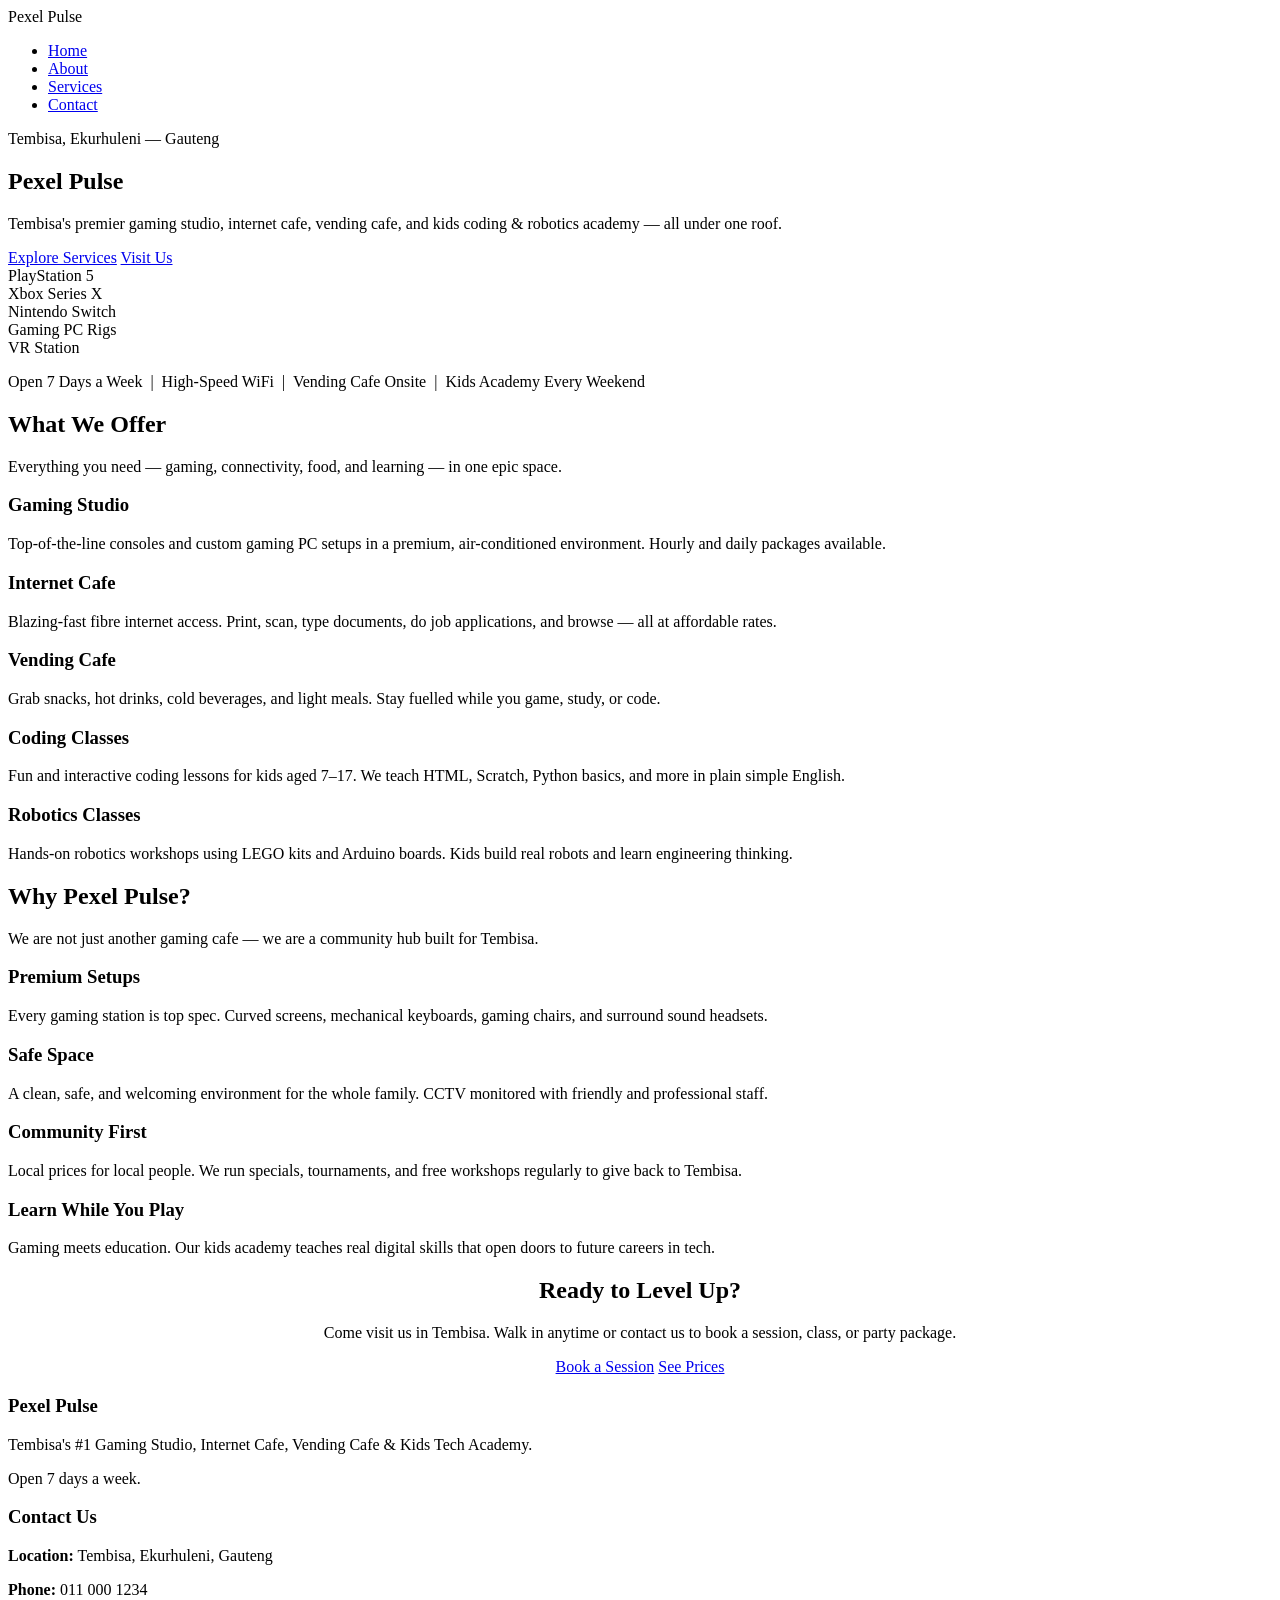
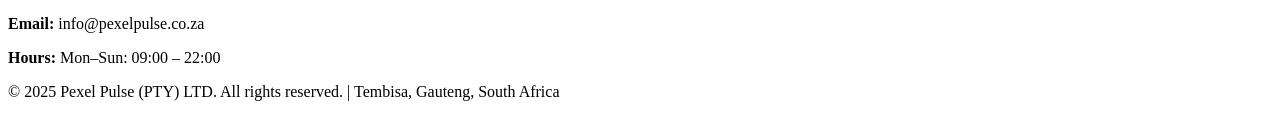
==== index.html @ 8498214c "added home content" ====
<!DOCTYPE html>
<html lang="en">
<head>
  <meta charset="UTF-8">
  <meta name="viewport" content="width=device-width, initial-scale=1.0">
  <title>Pexel Pulse Studio | Tembisa Gaming Studio</title>
  <link rel="stylesheet" href="css/styles.css">
</head>
<body>

    <!-- ==================== HEADER ==================== -->
    <header>
      <div class="header-inner">
  
        <!-- Logo -->
        <div class="logo">Pexel <span>Pulse</span></div>
  
        <!-- Navigation Menu -->
        <nav>
          <ul>
            <li><a href="index.html" class="active">Home</a></li>
            <li><a href="about.html">About</a></li>
            <li><a href="services.html">Services</a></li>
            <li><a href="contact.html">Contact</a></li>
          </ul>
        </nav>
  
      </div>
    </header>
  
    <!-- ==================== HERO SECTION ==================== -->
    <section class="hero">
      <p class="hero-location">Tembisa, Ekurhuleni — Gauteng</p>
      <h1>Pexel <span>Pulse</span></h1>
      <p>Tembisa's premier gaming studio, internet cafe, vending cafe, and kids coding &amp; robotics academy — all under one roof.</p>
      <a href="services.html" class="btn btn-primary">Explore Services</a>
      <a href="contact.html" class="btn btn-outline">Visit Us</a>
  
      <!-- Gaming Consoles Available -->
      <div class="consoles-row">
        <div class="console-badge">PlayStation 5</div>
        <div class="console-badge">Xbox Series X</div>
        <div class="console-badge">Nintendo Switch</div>
        <div class="console-badge">Gaming PC Rigs</div>
        <div class="console-badge">VR Station</div>
      </div>
    </section>
  
    <!-- ==================== FEATURE STRIP ==================== -->
    <div class="feature-strip">
      <p>Open 7 Days a Week &nbsp;|&nbsp; High-Speed WiFi &nbsp;|&nbsp; Vending Cafe Onsite &nbsp;|&nbsp; Kids Academy Every Weekend</p>
    </div>
  
    <!-- ==================== WHAT WE OFFER SECTION ==================== -->
    <div class="section-dark">
      <div class="section">
  
        <div class="section-title">
          <h2>What We Offer</h2>
          <p>Everything you need — gaming, connectivity, food, and learning — in one epic space.</p>
        </div>
  
        <!-- Cards Grid -->
        <div class="cards-grid">
  
          <!-- Card 1: Gaming Studio -->
          <div class="card">
            <h3>Gaming Studio</h3>
            <p>Top-of-the-line consoles and custom gaming PC setups in a premium, air-conditioned environment. Hourly and daily packages available.</p>
          </div>
  
          <!-- Card 2: Internet Cafe -->
          <div class="card">
            <h3>Internet Cafe</h3>
            <p>Blazing-fast fibre internet access. Print, scan, type documents, do job applications, and browse — all at affordable rates.</p>
          </div>
  
          <!-- Card 3: Vending Cafe -->
          <div class="card">
            <h3>Vending Cafe</h3>
            <p>Grab snacks, hot drinks, cold beverages, and light meals. Stay fuelled while you game, study, or code.</p>
          </div>
  
          <!-- Card 4: Coding Classes -->
          <div class="card">
            <h3>Coding Classes</h3>
            <p>Fun and interactive coding lessons for kids aged 7–17. We teach HTML, Scratch, Python basics, and more in plain simple English.</p>
          </div>
  
          <!-- Card 5: Robotics Classes -->
          <div class="card">
            <h3>Robotics Classes</h3>
            <p>Hands-on robotics workshops using LEGO kits and Arduino boards. Kids build real robots and learn engineering thinking.</p>
          </div>
  
        </div><!-- end cards-grid -->
  
      </div>
    </div>
  
    <!-- ==================== WHY PEXEL PULSE SECTION ==================== -->
    <div class="section">
  
      <div class="section-title">
        <h2>Why Pexel Pulse?</h2>
        <p>We are not just another gaming cafe — we are a community hub built for Tembisa.</p>
      </div>
  
      <div class="cards-grid">
  
        <div class="card">
          <h3>Premium Setups</h3>
          <p>Every gaming station is top spec. Curved screens, mechanical keyboards, gaming chairs, and surround sound headsets.</p>
        </div>
  
        <div class="card">
          <h3>Safe Space</h3>
          <p>A clean, safe, and welcoming environment for the whole family. CCTV monitored with friendly and professional staff.</p>
        </div>
  
        <div class="card">
          <h3>Community First</h3>
          <p>Local prices for local people. We run specials, tournaments, and free workshops regularly to give back to Tembisa.</p>
        </div>
  
        <div class="card">
          <h3>Learn While You Play</h3>
          <p>Gaming meets education. Our kids academy teaches real digital skills that open doors to future careers in tech.</p>
        </div>
  
      </div><!-- end cards-grid -->
  
    </div>
  
    <!-- ==================== CALL TO ACTION ==================== -->
    <div class="section-dark">
      <div class="section" style="text-align: center;">
        <h2>Ready to Level Up?</h2>
        <p>Come visit us in Tembisa. Walk in anytime or contact us to book a session, class, or party package.</p>
        <a href="contact.html" class="btn btn-primary">Book a Session</a>
        <a href="services.html" class="btn btn-outline">See Prices</a>
      </div>
    </div>
  
    <!-- ==================== FOOTER ==================== -->
    <footer>
      <div class="footer-inner">
  
        <!-- Footer Col 1: Brand -->
        <div class="footer-col">
          <h3>Pexel <span style="color: var(--secondary);">Pulse</span></h3>
          <p>Tembisa's #1 Gaming Studio, Internet Cafe, Vending Cafe &amp; Kids Tech Academy.</p>
          <p>Open 7 days a week.</p>
        </div>
  
        <!-- Footer Col 2: Contact -->
        <div class="footer-col">
          <h3>Contact Us</h3>
          <p><strong>Location:</strong> Tembisa, Ekurhuleni, Gauteng</p>
          <p><strong>Phone:</strong> 011 000 1234</p>
          <p><strong>Email:</strong> info@pexelpulse.co.za</p>
          <p><strong>Hours:</strong> Mon–Sun: 09:00 – 22:00</p>
        </div>
  
      </div><!-- end footer-inner -->
  
      <!-- Footer Bottom -->
      <div class="footer-bottom">
        <p>&copy; 2025 Pexel Pulse (PTY) LTD. All rights reserved. | Tembisa, Gauteng, South Africa</p>
      </div>
  
    </footer>
  
  </body>
  </html>
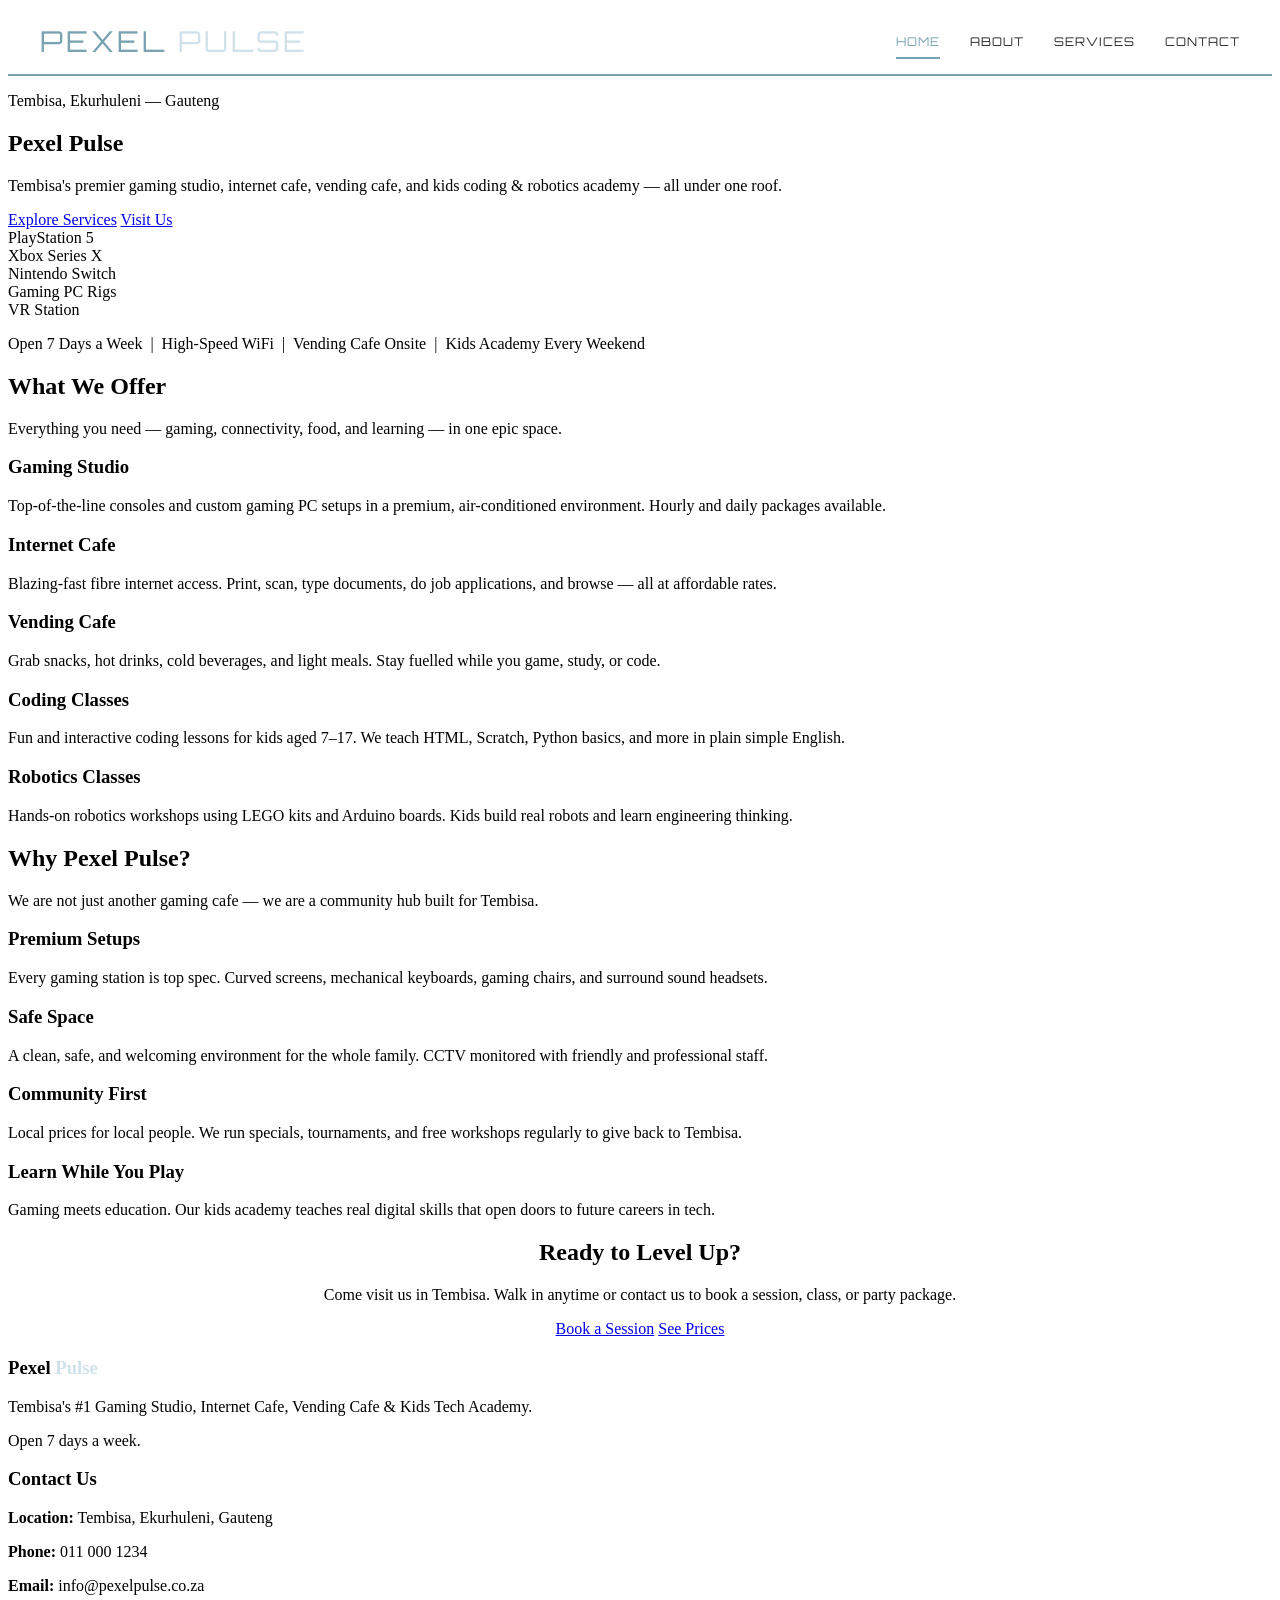
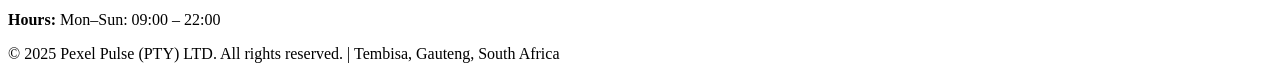
==== commit 58f72215: "added css styling on the footer and nav bar" ====
--- a/index.html
+++ b/index.html
@@ -1,4 +1,4 @@
-<!DOCTYPE html>
+﻿<!DOCTYPE html>
 <html lang="en">
 <head>
   <meta charset="UTF-8">
@@ -8,14 +8,14 @@
 </head>
 <body>
 
-    <!-- ==================== HEADER ==================== -->
+    <!-- header Section -->
     <header>
       <div class="header-inner">
   
-        <!-- Logo -->
+        <!-- logo Area -->
         <div class="logo">Pexel <span>Pulse</span></div>
   
-        <!-- Navigation Menu -->
+        <!-- navigation Menu -->
         <nav>
           <ul>
             <li><a href="index.html" class="active">Home</a></li>
@@ -28,7 +28,7 @@
       </div>
     </header>
   
-    <!-- ==================== HERO SECTION ==================== -->
+    <!-- hero Section -->
     <section class="hero">
       <p class="hero-location">Tembisa, Ekurhuleni — Gauteng</p>
       <h1>Pexel <span>Pulse</span></h1>
@@ -36,7 +36,7 @@
       <a href="services.html" class="btn btn-primary">Explore Services</a>
       <a href="contact.html" class="btn btn-outline">Visit Us</a>
   
-      <!-- Gaming Consoles Available -->
+      <!-- gaming Consoles Available -->
       <div class="consoles-row">
         <div class="console-badge">PlayStation 5</div>
         <div class="console-badge">Xbox Series X</div>
@@ -46,12 +46,12 @@
       </div>
     </section>
   
-    <!-- ==================== FEATURE STRIP ==================== -->
+    <!-- feature Strip -->
     <div class="feature-strip">
       <p>Open 7 Days a Week &nbsp;|&nbsp; High-Speed WiFi &nbsp;|&nbsp; Vending Cafe Onsite &nbsp;|&nbsp; Kids Academy Every Weekend</p>
     </div>
   
-    <!-- ==================== WHAT WE OFFER SECTION ==================== -->
+    <!-- what We Offer Section -->
     <div class="section-dark">
       <div class="section">
   
@@ -60,45 +60,45 @@
           <p>Everything you need — gaming, connectivity, food, and learning — in one epic space.</p>
         </div>
   
-        <!-- Cards Grid -->
+        <!-- cards Grid -->
         <div class="cards-grid">
   
-          <!-- Card 1: Gaming Studio -->
+          <!-- card 1 Gaming Studio -->
           <div class="card">
             <h3>Gaming Studio</h3>
             <p>Top-of-the-line consoles and custom gaming PC setups in a premium, air-conditioned environment. Hourly and daily packages available.</p>
           </div>
   
-          <!-- Card 2: Internet Cafe -->
+          <!-- card 2 Internet Cafe -->
           <div class="card">
             <h3>Internet Cafe</h3>
             <p>Blazing-fast fibre internet access. Print, scan, type documents, do job applications, and browse — all at affordable rates.</p>
           </div>
   
-          <!-- Card 3: Vending Cafe -->
+          <!-- card 3 Vending Cafe -->
           <div class="card">
             <h3>Vending Cafe</h3>
             <p>Grab snacks, hot drinks, cold beverages, and light meals. Stay fuelled while you game, study, or code.</p>
           </div>
   
-          <!-- Card 4: Coding Classes -->
+          <!-- card 4 Coding Classes -->
           <div class="card">
             <h3>Coding Classes</h3>
             <p>Fun and interactive coding lessons for kids aged 7–17. We teach HTML, Scratch, Python basics, and more in plain simple English.</p>
           </div>
   
-          <!-- Card 5: Robotics Classes -->
+          <!-- card 5 Robotics Classes -->
           <div class="card">
             <h3>Robotics Classes</h3>
             <p>Hands-on robotics workshops using LEGO kits and Arduino boards. Kids build real robots and learn engineering thinking.</p>
           </div>
   
-        </div><!-- end cards-grid -->
+        </div>
   
       </div>
     </div>
   
-    <!-- ==================== WHY PEXEL PULSE SECTION ==================== -->
+    <!-- why Pexel Pulse Section -->
     <div class="section">
   
       <div class="section-title">
@@ -128,11 +128,11 @@
           <p>Gaming meets education. Our kids academy teaches real digital skills that open doors to future careers in tech.</p>
         </div>
   
-      </div><!-- end cards-grid -->
+      </div>
   
     </div>
   
-    <!-- ==================== CALL TO ACTION ==================== -->
+    <!-- call To Action -->
     <div class="section-dark">
       <div class="section" style="text-align: center;">
         <h2>Ready to Level Up?</h2>
@@ -142,18 +142,18 @@
       </div>
     </div>
   
-    <!-- ==================== FOOTER ==================== -->
+    <!-- footer Section -->
     <footer>
       <div class="footer-inner">
   
-        <!-- Footer Col 1: Brand -->
+        <!-- footer Column Brand -->
         <div class="footer-col">
           <h3>Pexel <span style="color: var(--secondary);">Pulse</span></h3>
           <p>Tembisa's #1 Gaming Studio, Internet Cafe, Vending Cafe &amp; Kids Tech Academy.</p>
           <p>Open 7 days a week.</p>
         </div>
   
-        <!-- Footer Col 2: Contact -->
+        <!-- footer Column Contact -->
         <div class="footer-col">
           <h3>Contact Us</h3>
           <p><strong>Location:</strong> Tembisa, Ekurhuleni, Gauteng</p>
@@ -162,9 +162,9 @@
           <p><strong>Hours:</strong> Mon–Sun: 09:00 – 22:00</p>
         </div>
   
-      </div><!-- end footer-inner -->
+      </div>
   
-      <!-- Footer Bottom -->
+      <!-- footer Bottom -->
       <div class="footer-bottom">
         <p>&copy; 2025 Pexel Pulse (PTY) LTD. All rights reserved. | Tembisa, Gauteng, South Africa</p>
       </div>
--- a/css/styles.css
+++ b/css/styles.css
@@ -0,0 +1,98 @@
+@import url('https://fonts.googleapis.com/css2?family=Orbitron:wght@400;700;900&family=Exo+2:wght@300;400;600&display=swap');
+
+:root {
+  --primary: #79A3B1;
+  --primary-dark: #5f8d9b;
+  --secondary: #D0E1E9;
+  --white: #FFFFFF;
+  --dark2: #FFFFFF;
+  --text-light: #2D2D2D;
+  --heading-font: 'Orbitron', sans-serif;
+  --body-font: 'Exo 2', sans-serif;
+}
+
+/* Header & Navigation */
+
+header {
+  background-color: var(--dark2);
+  border-bottom: 2px solid var(--primary);
+  padding: 0 20px;
+  position: sticky;
+  top: 0;
+  z-index: 999;
+}
+
+.header-inner {
+  display: flex;
+  justify-content: space-between;
+  align-items: center;
+  max-width: 1200px;
+  margin: 0 auto;
+  padding: 15px 0;
+}
+
+.logo {
+  font-family: var(--heading-font);
+  font-size: 1.8em;
+  color: var(--primary);
+  letter-spacing: 3px;
+  text-transform: uppercase;
+}
+
+.logo span {
+  color: var(--secondary);
+}
+
+nav ul {
+  display: flex;
+  gap: 30px;
+  list-style: none;
+  margin: 0;
+  padding: 0;
+}
+
+nav ul li a {
+  font-family: var(--heading-font);
+  font-size: 0.75em;
+  color: var(--text-light);
+  text-transform: uppercase;
+  letter-spacing: 1px;
+  padding: 8px 0;
+  border-bottom: 2px solid transparent;
+  text-decoration: none;
+}
+
+nav ul li a:hover {
+  color: var(--primary);
+  border-bottom: 2px solid var(--primary);
+}
+
+nav ul li a.active {
+  color: var(--primary);
+  border-bottom: 2px solid var(--primary);
+}
+
+/* Navbar - responsive */
+@media (max-width: 768px) {
+  .header-inner {
+    flex-direction: column;
+    gap: 15px;
+    padding: 15px 0;
+  }
+
+  nav ul {
+    gap: 15px;
+    flex-wrap: wrap;
+    justify-content: center;
+  }
+
+  nav ul li a {
+    font-size: 0.65em;
+  }
+}
+
+@media (max-width: 480px) {
+  nav ul {
+    gap: 10px;
+  }
+}
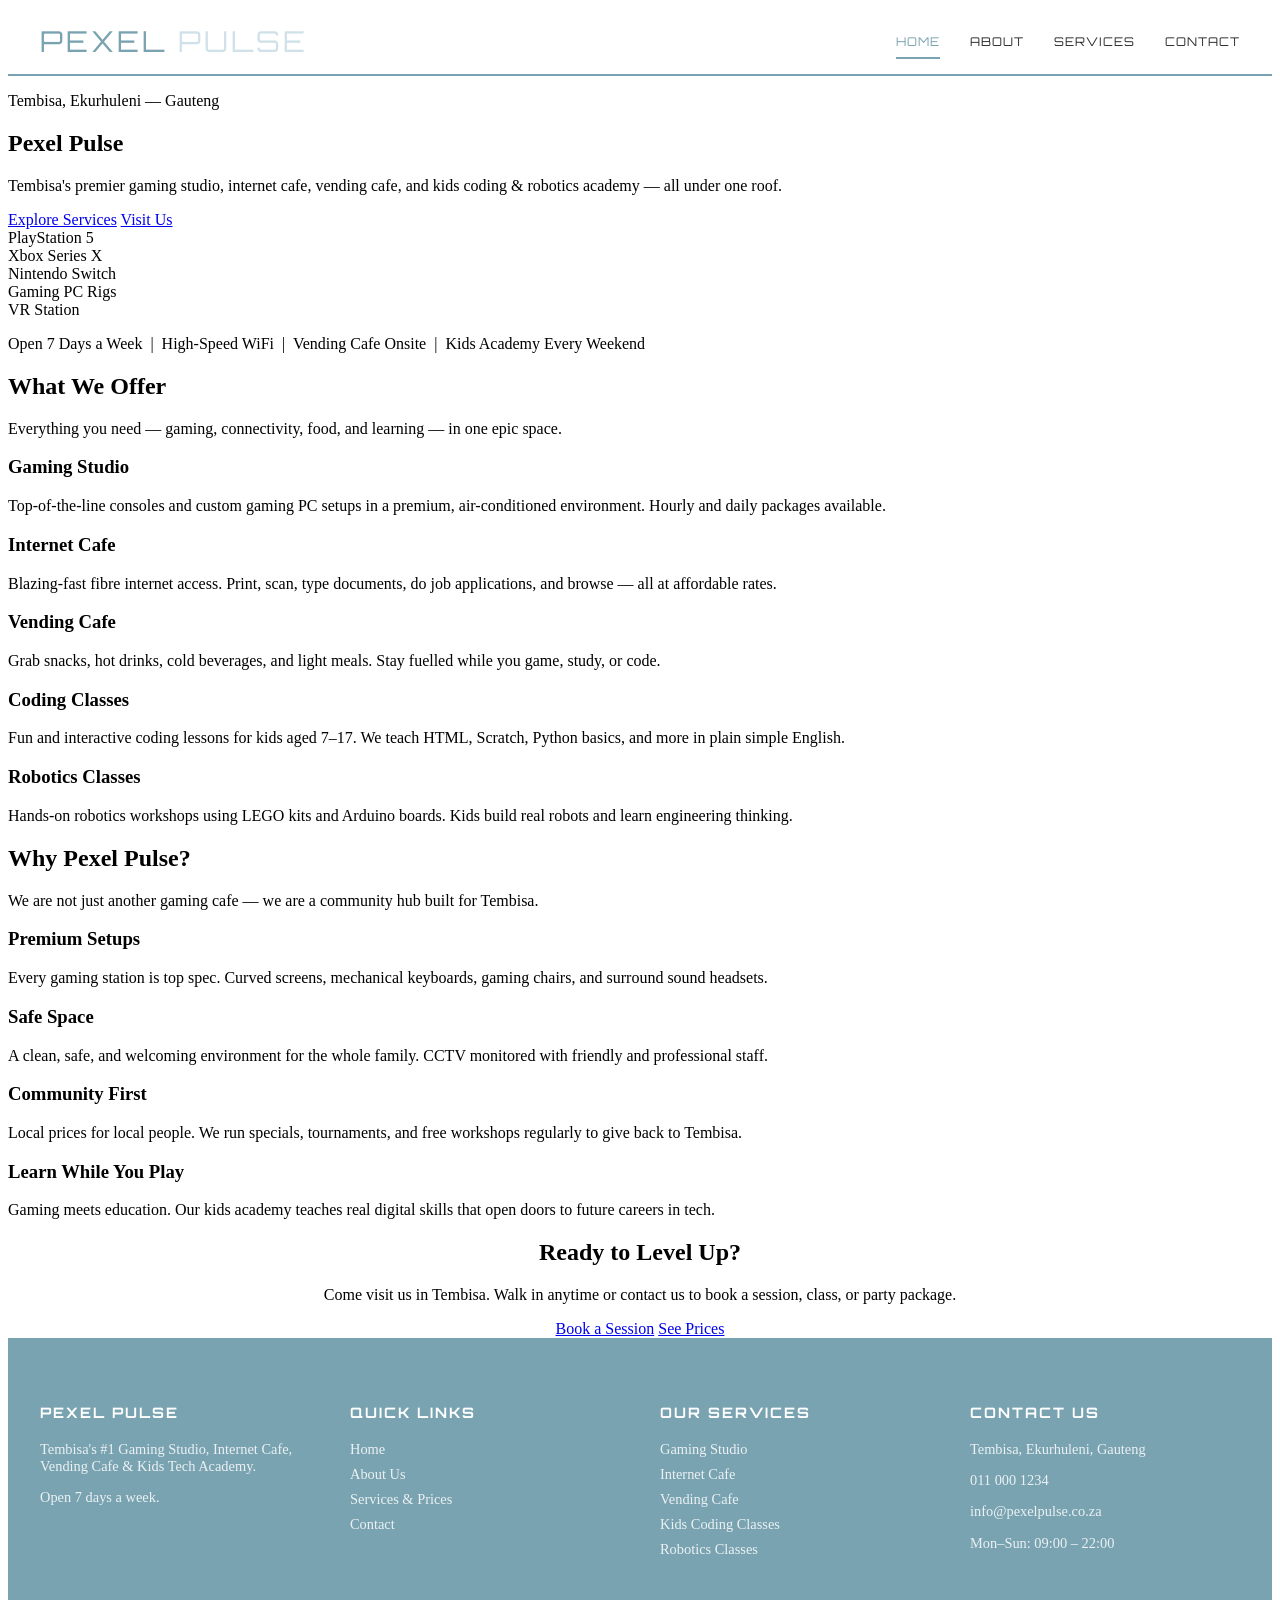
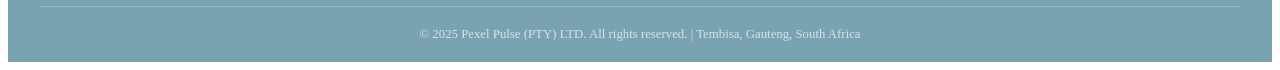
==== commit 2729c99e: "updated footer ui" ====
--- a/index.html
+++ b/index.html
@@ -145,30 +145,43 @@
     <!-- footer Section -->
     <footer>
       <div class="footer-inner">
-  
-        <!-- footer Column Brand -->
+
         <div class="footer-col">
-          <h3>Pexel <span style="color: var(--secondary);">Pulse</span></h3>
+          <h3>Pexel Pulse</h3>
           <p>Tembisa's #1 Gaming Studio, Internet Cafe, Vending Cafe &amp; Kids Tech Academy.</p>
           <p>Open 7 days a week.</p>
         </div>
-  
-        <!-- footer Column Contact -->
+
+        <div class="footer-col">
+          <h3>Quick Links</h3>
+          <a href="index.html">Home</a>
+          <a href="about.html">About Us</a>
+          <a href="services.html">Services &amp; Prices</a>
+          <a href="contact.html">Contact</a>
+        </div>
+
+        <div class="footer-col">
+          <h3>Our Services</h3>
+          <a href="services.html">Gaming Studio</a>
+          <a href="services.html">Internet Cafe</a>
+          <a href="services.html">Vending Cafe</a>
+          <a href="services.html">Kids Coding Classes</a>
+          <a href="services.html">Robotics Classes</a>
+        </div>
+
         <div class="footer-col">
           <h3>Contact Us</h3>
-          <p><strong>Location:</strong> Tembisa, Ekurhuleni, Gauteng</p>
-          <p><strong>Phone:</strong> 011 000 1234</p>
-          <p><strong>Email:</strong> info@pexelpulse.co.za</p>
-          <p><strong>Hours:</strong> Mon–Sun: 09:00 – 22:00</p>
+          <p>Tembisa, Ekurhuleni, Gauteng</p>
+          <p>011 000 1234</p>
+          <p>info@pexelpulse.co.za</p>
+          <p>Mon–Sun: 09:00 – 22:00</p>
         </div>
-  
+
       </div>
-  
-      <!-- footer Bottom -->
+
       <div class="footer-bottom">
         <p>&copy; 2025 Pexel Pulse (PTY) LTD. All rights reserved. | Tembisa, Gauteng, South Africa</p>
       </div>
-  
     </footer>
   
   </body>
--- a/css/styles.css
+++ b/css/styles.css
@@ -4,9 +4,11 @@
   --primary: #79A3B1;
   --primary-dark: #5f8d9b;
   --secondary: #D0E1E9;
-  --white: #FFFFFF;
-  --dark2: #FFFFFF;
-  --text-light: #2D2D2D;
+  --white: #ffffff;
+  --dark2: #ffffff;
+  --text-light: #2d2d2d;
+  --text-muted: #5a5a5a;
+  --primary-rgb: 121, 163, 177;
   --heading-font: 'Orbitron', sans-serif;
   --body-font: 'Exo 2', sans-serif;
 }
@@ -72,6 +74,64 @@
   border-bottom: 2px solid var(--primary);
 }
 
+/* Footer - four columns */
+
+footer {
+  background-color: var(--primary);
+  border-top: none;
+  padding: 50px 20px 20px 20px;
+}
+
+.footer-inner {
+  display: flex;
+  flex-wrap: wrap;
+  gap: 40px;
+  justify-content: space-between;
+  max-width: 1200px;
+  margin: 0 auto 40px auto;
+}
+
+.footer-col {
+  flex: 1;
+  min-width: 180px;
+}
+
+.footer-col h3 {
+  font-family: var(--heading-font);
+  font-size: 0.9em;
+  text-transform: uppercase;
+  letter-spacing: 2px;
+  margin-bottom: 20px;
+  color: var(--white);
+}
+
+.footer-col p,
+.footer-col a {
+  color: rgba(255, 255, 255, 0.85);
+  font-size: 0.9em;
+  display: block;
+  margin-bottom: 8px;
+  text-decoration: none;
+}
+
+.footer-col a:hover {
+  color: var(--white);
+}
+
+.footer-bottom {
+  text-align: center;
+  padding-top: 20px;
+  border-top: 1px solid rgba(255, 255, 255, 0.2);
+  color: rgba(255, 255, 255, 0.7);
+  font-size: 0.8em;
+  max-width: 1200px;
+  margin: 0 auto;
+}
+
+.footer-bottom p {
+  margin: 0;
+}
+
 /* Navbar - responsive */
 @media (max-width: 768px) {
   .header-inner {
@@ -89,6 +149,11 @@
   nav ul li a {
     font-size: 0.65em;
   }
+
+  .footer-inner {
+    flex-direction: column;
+    gap: 30px;
+  }
 }
 
 @media (max-width: 480px) {
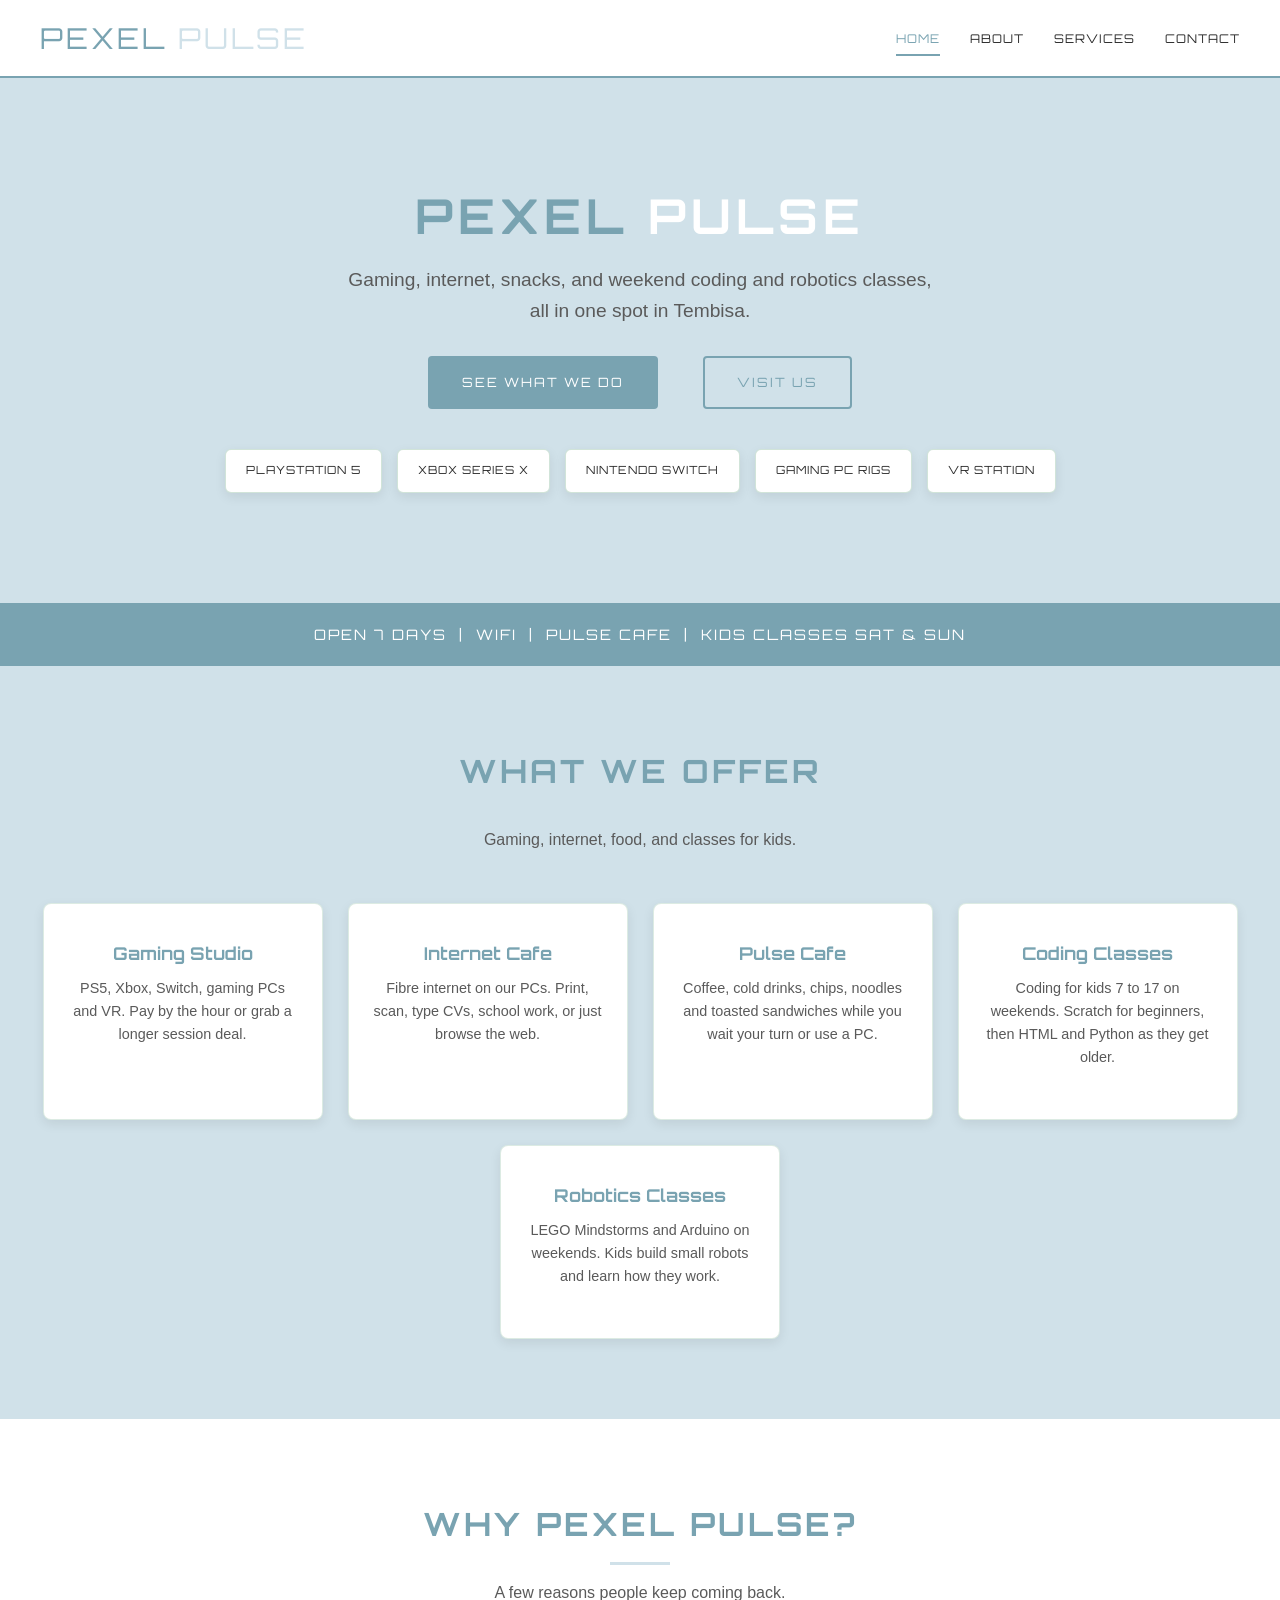
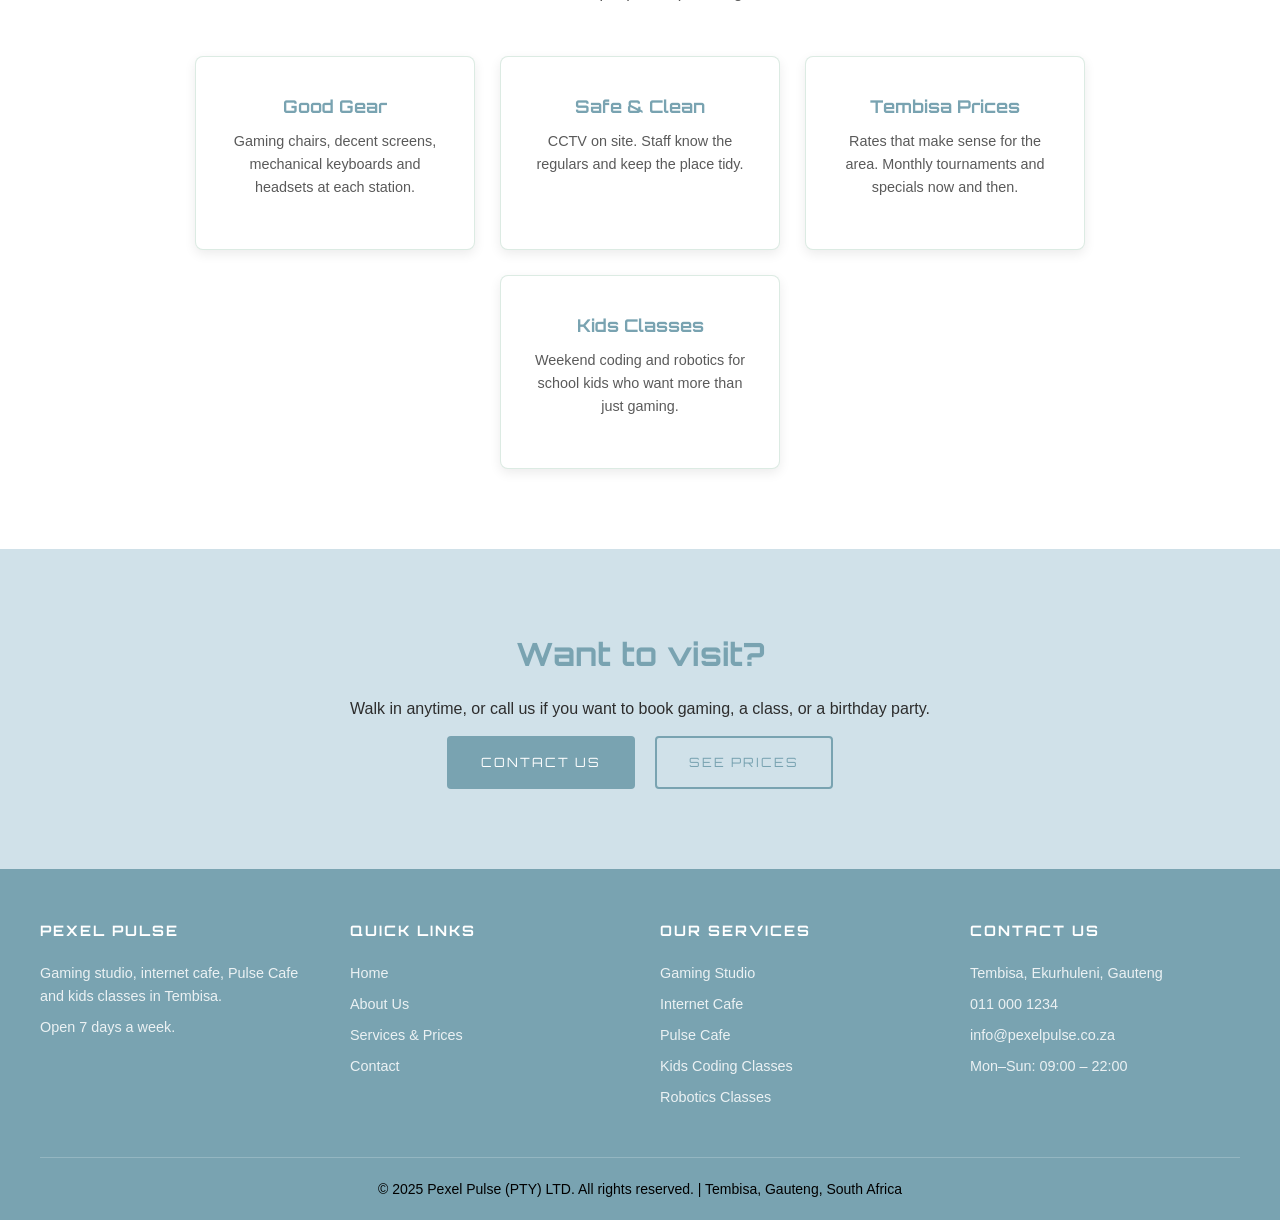
==== commit b714605b: "added a global styling for all the pages" ====
--- a/index.html
+++ b/index.html
@@ -30,10 +30,9 @@
   
     <!-- hero Section -->
     <section class="hero">
-      <p class="hero-location">Tembisa, Ekurhuleni — Gauteng</p>
       <h1>Pexel <span>Pulse</span></h1>
-      <p>Tembisa's premier gaming studio, internet cafe, vending cafe, and kids coding &amp; robotics academy — all under one roof.</p>
-      <a href="services.html" class="btn btn-primary">Explore Services</a>
+      <p>Gaming, internet, snacks, and weekend coding and robotics classes, all in one spot in Tembisa.</p>
+      <a href="services.html" class="btn btn-primary">See What We Do</a>
       <a href="contact.html" class="btn btn-outline">Visit Us</a>
   
       <!-- gaming Consoles Available -->
@@ -48,7 +47,7 @@
   
     <!-- feature Strip -->
     <div class="feature-strip">
-      <p>Open 7 Days a Week &nbsp;|&nbsp; High-Speed WiFi &nbsp;|&nbsp; Vending Cafe Onsite &nbsp;|&nbsp; Kids Academy Every Weekend</p>
+      <p>Open 7 days &nbsp;|&nbsp; WiFi &nbsp;|&nbsp; Pulse Cafe &nbsp;|&nbsp; Kids classes Sat &amp; Sun</p>
     </div>
   
     <!-- what We Offer Section -->
@@ -57,7 +56,7 @@
   
         <div class="section-title">
           <h2>What We Offer</h2>
-          <p>Everything you need — gaming, connectivity, food, and learning — in one epic space.</p>
+          <p>Gaming, internet, food, and classes for kids.</p>
         </div>
   
         <!-- cards Grid -->
@@ -66,31 +65,31 @@
           <!-- card 1 Gaming Studio -->
           <div class="card">
             <h3>Gaming Studio</h3>
-            <p>Top-of-the-line consoles and custom gaming PC setups in a premium, air-conditioned environment. Hourly and daily packages available.</p>
+            <p>PS5, Xbox, Switch, gaming PCs and VR. Pay by the hour or grab a longer session deal.</p>
           </div>
   
           <!-- card 2 Internet Cafe -->
           <div class="card">
             <h3>Internet Cafe</h3>
-            <p>Blazing-fast fibre internet access. Print, scan, type documents, do job applications, and browse — all at affordable rates.</p>
+            <p>Fibre internet on our PCs. Print, scan, type CVs, school work, or just browse the web.</p>
           </div>
   
-          <!-- card 3 Vending Cafe -->
+          <!-- card 3 Pulse Cafe -->
           <div class="card">
-            <h3>Vending Cafe</h3>
-            <p>Grab snacks, hot drinks, cold beverages, and light meals. Stay fuelled while you game, study, or code.</p>
+            <h3>Pulse Cafe</h3>
+            <p>Coffee, cold drinks, chips, noodles and toasted sandwiches while you wait your turn or use a PC.</p>
           </div>
   
           <!-- card 4 Coding Classes -->
           <div class="card">
             <h3>Coding Classes</h3>
-            <p>Fun and interactive coding lessons for kids aged 7–17. We teach HTML, Scratch, Python basics, and more in plain simple English.</p>
+            <p>Coding for kids 7 to 17 on weekends. Scratch for beginners, then HTML and Python as they get older.</p>
           </div>
   
           <!-- card 5 Robotics Classes -->
           <div class="card">
             <h3>Robotics Classes</h3>
-            <p>Hands-on robotics workshops using LEGO kits and Arduino boards. Kids build real robots and learn engineering thinking.</p>
+            <p>LEGO Mindstorms and Arduino on weekends. Kids build small robots and learn how they work.</p>
           </div>
   
         </div>
@@ -103,29 +102,29 @@
   
       <div class="section-title">
         <h2>Why Pexel Pulse?</h2>
-        <p>We are not just another gaming cafe — we are a community hub built for Tembisa.</p>
+        <p>A few reasons people keep coming back.</p>
       </div>
   
       <div class="cards-grid">
   
         <div class="card">
-          <h3>Premium Setups</h3>
-          <p>Every gaming station is top spec. Curved screens, mechanical keyboards, gaming chairs, and surround sound headsets.</p>
+          <h3>Good Gear</h3>
+          <p>Gaming chairs, decent screens, mechanical keyboards and headsets at each station.</p>
         </div>
   
         <div class="card">
-          <h3>Safe Space</h3>
-          <p>A clean, safe, and welcoming environment for the whole family. CCTV monitored with friendly and professional staff.</p>
+          <h3>Safe &amp; Clean</h3>
+          <p>CCTV on site. Staff know the regulars and keep the place tidy.</p>
         </div>
   
         <div class="card">
-          <h3>Community First</h3>
-          <p>Local prices for local people. We run specials, tournaments, and free workshops regularly to give back to Tembisa.</p>
+          <h3>Tembisa Prices</h3>
+          <p>Rates that make sense for the area. Monthly tournaments and specials now and then.</p>
         </div>
   
         <div class="card">
-          <h3>Learn While You Play</h3>
-          <p>Gaming meets education. Our kids academy teaches real digital skills that open doors to future careers in tech.</p>
+          <h3>Kids Classes</h3>
+          <p>Weekend coding and robotics for school kids who want more than just gaming.</p>
         </div>
   
       </div>
@@ -134,10 +133,10 @@
   
     <!-- call To Action -->
     <div class="section-dark">
-      <div class="section" style="text-align: center;">
-        <h2>Ready to Level Up?</h2>
-        <p>Come visit us in Tembisa. Walk in anytime or contact us to book a session, class, or party package.</p>
-        <a href="contact.html" class="btn btn-primary">Book a Session</a>
+      <div class="section section-center">
+        <h2>Want to visit?</h2>
+        <p>Walk in anytime, or call us if you want to book gaming, a class, or a birthday party.</p>
+        <a href="contact.html" class="btn btn-primary">Contact Us</a>
         <a href="services.html" class="btn btn-outline">See Prices</a>
       </div>
     </div>
@@ -148,7 +147,7 @@
 
         <div class="footer-col">
           <h3>Pexel Pulse</h3>
-          <p>Tembisa's #1 Gaming Studio, Internet Cafe, Vending Cafe &amp; Kids Tech Academy.</p>
+          <p>Gaming studio, internet cafe, Pulse Cafe and kids classes in Tembisa.</p>
           <p>Open 7 days a week.</p>
         </div>
 
@@ -164,7 +163,7 @@
           <h3>Our Services</h3>
           <a href="services.html">Gaming Studio</a>
           <a href="services.html">Internet Cafe</a>
-          <a href="services.html">Vending Cafe</a>
+          <a href="services.html">Pulse Cafe</a>
           <a href="services.html">Kids Coding Classes</a>
           <a href="services.html">Robotics Classes</a>
         </div>
--- a/css/styles.css
+++ b/css/styles.css
@@ -1,16 +1,76 @@
+/* =============================================
+   PEXEL PULSE - Main Stylesheet
+   ============================================= */
+
 @import url('https://fonts.googleapis.com/css2?family=Orbitron:wght@400;700;900&family=Exo+2:wght@300;400;600&display=swap');
 
 :root {
   --primary: #79A3B1;
   --primary-dark: #5f8d9b;
+  --primary-light: #b5d6e0;
   --secondary: #D0E1E9;
-  --white: #ffffff;
-  --dark2: #ffffff;
-  --text-light: #2d2d2d;
+  --accent: #4CAF50;
+  --white: #FFFFFF;
+  --dark: #FFFFFF;
+  --dark2: #FFFFFF;
+  --dark3: #D0E1E9;
+  --text-light: #2D2D2D;
   --text-muted: #5a5a5a;
   --primary-rgb: 121, 163, 177;
   --heading-font: 'Orbitron', sans-serif;
   --body-font: 'Exo 2', sans-serif;
+}
+
+* {
+  margin: 0;
+  padding: 0;
+  box-sizing: border-box;
+}
+
+body {
+  background-color: var(--dark);
+  color: var(--text-light);
+  font-family: var(--body-font);
+  font-size: 16px;
+  line-height: 1.6;
+}
+
+h1, h2, h3, h4 {
+  font-family: var(--heading-font);
+  color: var(--primary);
+  margin-bottom: 15px;
+}
+
+h1 { font-size: 2.5em; }
+h2 { font-size: 2em; }
+h3 { font-size: 1.4em; }
+
+p {
+  margin-bottom: 15px;
+  color: var(--text-light);
+}
+
+a {
+  text-decoration: none;
+  color: var(--primary);
+}
+
+a:hover {
+  color: var(--secondary);
+}
+
+a.btn,
+a.btn:hover {
+  text-decoration: none;
+}
+
+img {
+  max-width: 100%;
+  display: block;
+}
+
+ul {
+  list-style: none;
 }
 
 /* Header & Navigation */
@@ -48,9 +108,6 @@
 nav ul {
   display: flex;
   gap: 30px;
-  list-style: none;
-  margin: 0;
-  padding: 0;
 }
 
 nav ul li a {
@@ -61,7 +118,6 @@
   letter-spacing: 1px;
   padding: 8px 0;
   border-bottom: 2px solid transparent;
-  text-decoration: none;
 }
 
 nav ul li a:hover {
@@ -74,7 +130,230 @@
   border-bottom: 2px solid var(--primary);
 }
 
-/* Footer - four columns */
+/* Hero Section */
+
+.hero {
+  background-color: var(--dark3);
+  text-align: center;
+  padding: 100px 20px 100px 20px;
+  border-bottom: none;
+}
+
+.hero h1 {
+  font-size: 3em;
+  text-transform: uppercase;
+  letter-spacing: 5px;
+  margin-bottom: 10px;
+}
+
+.hero h1 span {
+  color: var(--white);
+}
+
+.hero p {
+  font-size: 1.2em;
+  color: var(--text-muted);
+  max-width: 600px;
+  margin: 0 auto 30px auto;
+}
+
+.hero-location {
+  font-size: 0.9em;
+  color: var(--accent);
+  letter-spacing: 2px;
+  margin-bottom: 30px;
+}
+
+/* Buttons */
+
+.btn {
+  display: inline-block;
+  padding: 14px 32px;
+  font-family: var(--heading-font);
+  font-size: 0.8em;
+  text-transform: uppercase;
+  letter-spacing: 2px;
+  border-radius: 4px;
+  cursor: pointer;
+}
+
+.btn-primary,
+a.btn-primary {
+  background-color: var(--primary);
+  color: var(--white);
+  border: 2px solid transparent;
+}
+
+.btn-primary:hover,
+a.btn-primary:hover {
+  background-color: var(--secondary);
+  color: var(--primary);
+  border-color: var(--primary-light);
+}
+
+.btn-outline,
+a.btn-outline {
+  background-color: transparent;
+  border: 2px solid var(--primary);
+  color: var(--primary);
+  margin-left: 15px;
+}
+
+.btn-outline:hover,
+a.btn-outline:hover {
+  background-color: var(--primary);
+  color: var(--white);
+  border-color: var(--primary);
+}
+
+.hero .btn-primary,
+.hero a.btn-primary {
+  background-color: var(--primary);
+  color: var(--white);
+  border: 2px solid transparent;
+  margin-right: 20px;
+}
+
+.hero .btn-outline,
+.hero a.btn-outline {
+  margin-left: 20px;
+}
+
+.hero .btn-primary:hover,
+.hero a.btn-primary:hover {
+  background-color: var(--secondary);
+  color: var(--primary);
+  border-color: var(--primary-light);
+}
+
+/* Sections */
+
+.section {
+  padding: 80px 20px;
+  max-width: 1200px;
+  margin: 0 auto;
+}
+
+.section-center {
+  text-align: center;
+}
+
+.section-title {
+  text-align: center;
+  margin-bottom: 50px;
+}
+
+.section-title h2 {
+  text-transform: uppercase;
+  letter-spacing: 3px;
+}
+
+.section-title p {
+  color: var(--text-muted);
+  max-width: 600px;
+  margin: 10px auto 0 auto;
+}
+
+.section-title h2::after {
+  content: '';
+  display: block;
+  width: 60px;
+  height: 3px;
+  background-color: var(--secondary);
+  margin: 12px auto 0 auto;
+}
+
+.section-dark {
+  background-color: var(--dark3);
+  padding: 80px 20px;
+}
+
+.section-dark .section {
+  padding: 0;
+}
+
+/* Cards */
+
+.cards-grid {
+  display: flex;
+  flex-wrap: wrap;
+  gap: 25px;
+  justify-content: center;
+}
+
+.card {
+  background-color: var(--dark2);
+  border: 1px solid rgba(26, 122, 66, 0.15);
+  border-radius: 8px;
+  padding: 35px 25px;
+  width: 280px;
+  text-align: center;
+  box-shadow: 0 4px 12px rgba(0, 0, 0, 0.08);
+}
+
+.card:hover {
+  border-color: var(--primary);
+  box-shadow: 0 6px 18px rgba(121, 163, 177, 0.25);
+}
+
+.card h3 {
+  margin-bottom: 10px;
+  font-size: 1.1em;
+}
+
+.card p {
+  font-size: 0.9em;
+  color: var(--text-muted);
+}
+
+/* Feature Strip */
+
+.feature-strip {
+  background-color: var(--primary);
+  padding: 20px;
+  text-align: center;
+  margin-top: 0;
+}
+
+.feature-strip p {
+  color: var(--dark);
+  font-family: var(--heading-font);
+  font-size: 0.9em;
+  letter-spacing: 2px;
+  text-transform: uppercase;
+  margin: 0;
+}
+
+/* Console Badges */
+
+.consoles-row {
+  display: flex;
+  flex-wrap: wrap;
+  gap: 15px;
+  justify-content: center;
+  margin-top: 40px;
+  margin-bottom: 10px;
+}
+
+.console-badge {
+  background-color: var(--dark2);
+  border: 1px solid rgba(26, 122, 66, 0.2);
+  border-radius: 6px;
+  padding: 12px 20px;
+  font-family: var(--heading-font);
+  font-size: 0.7em;
+  color: var(--text-light);
+  letter-spacing: 1px;
+  text-transform: uppercase;
+  box-shadow: 0 4px 12px rgba(0, 0, 0, 0.08);
+}
+
+.console-badge:hover {
+  border-color: var(--primary);
+  box-shadow: 0 6px 18px rgba(121, 163, 177, 0.25);
+}
+
+/* Footer */
 
 footer {
   background-color: var(--primary);
@@ -96,6 +375,7 @@
   min-width: 180px;
 }
 
+footer .footer-col h3,
 .footer-col h3 {
   font-family: var(--heading-font);
   font-size: 0.9em;
@@ -105,6 +385,8 @@
   color: var(--white);
 }
 
+footer .footer-col p,
+footer .footer-col a,
 .footer-col p,
 .footer-col a {
   color: rgba(255, 255, 255, 0.85);
@@ -114,6 +396,7 @@
   text-decoration: none;
 }
 
+footer .footer-col a:hover,
 .footer-col a:hover {
   color: var(--white);
 }
@@ -122,18 +405,353 @@
   text-align: center;
   padding-top: 20px;
   border-top: 1px solid rgba(255, 255, 255, 0.2);
-  color: rgba(255, 255, 255, 0.7);
-  font-size: 0.8em;
+  color: #000000;
+  font-size: 14px;
   max-width: 1200px;
   margin: 0 auto;
 }
 
 .footer-bottom p {
   margin: 0;
-}
-
-/* Navbar - responsive */
+  color: #000000;
+  font-size: 14px;
+}
+
+/* Page Banner */
+
+.page-banner {
+  background-color: var(--dark3);
+  padding: 60px 20px;
+  text-align: center;
+  border-bottom: 1px solid rgba(26, 122, 66, 0.15);
+}
+
+.page-banner h1 {
+  text-transform: uppercase;
+  letter-spacing: 5px;
+  font-size: 2.2em;
+}
+
+.page-banner h1 span {
+  color: var(--primary-dark);
+}
+
+.page-banner p {
+  color: var(--text-muted);
+  max-width: 500px;
+  margin: 10px auto 0 auto;
+}
+
+/* Services Page */
+
+.service-block {
+  display: flex;
+  flex-wrap: wrap;
+  gap: 40px;
+  align-items: center;
+  margin-bottom: 70px;
+}
+
+.service-block.reverse {
+  flex-direction: row-reverse;
+}
+
+.service-text {
+  flex: 1;
+  min-width: 280px;
+}
+
+.service-text h2 {
+  text-transform: uppercase;
+  letter-spacing: 2px;
+  margin-bottom: 15px;
+}
+
+.service-text ul {
+  list-style: disc;
+  padding-left: 20px;
+  color: var(--text-muted);
+  margin-bottom: 20px;
+}
+
+.service-text ul li {
+  margin-bottom: 8px;
+}
+
+.service-image {
+  flex: 1;
+  min-width: 280px;
+  border: 1px solid rgba(26, 122, 66, 0.2);
+  border-radius: 8px;
+  height: 250px;
+  overflow: hidden;
+}
+
+.service-image img {
+  width: 100%;
+  height: 100%;
+  object-fit: cover;
+  display: block;
+}
+
+.service-block--no-image .service-text {
+  flex: 1;
+  min-width: 280px;
+  max-width: 100%;
+}
+
+.price-tag {
+  display: inline-block;
+  background-color: var(--secondary);
+  color: #fff;
+  font-family: var(--heading-font);
+  font-size: 0.85em;
+  padding: 5px 15px;
+  border-radius: 20px;
+  margin-bottom: 15px;
+}
+
+/* About Page */
+
+.about-intro {
+  display: flex;
+  flex-wrap: wrap;
+  gap: 50px;
+  align-items: center;
+  margin-bottom: 60px;
+}
+
+.about-text {
+  flex: 1;
+  min-width: 280px;
+}
+
+.about-image {
+  flex: 1;
+  min-width: 280px;
+  border: 1px solid rgba(26, 122, 66, 0.2);
+  border-radius: 8px;
+  height: 300px;
+  overflow: hidden;
+}
+
+.about-image img {
+  width: 100%;
+  height: 100%;
+  object-fit: cover;
+  display: block;
+}
+
+.classes-row {
+  display: flex;
+  flex-wrap: wrap;
+  gap: 40px;
+  align-items: flex-start;
+}
+
+.class-box {
+  flex: 1;
+  min-width: 280px;
+  background-color: var(--dark2);
+  border: 1px solid rgba(26, 122, 66, 0.15);
+  border-radius: 8px;
+  padding: 30px 25px;
+  box-shadow: 0 4px 12px rgba(0, 0, 0, 0.08);
+}
+
+.class-box h2 {
+  text-transform: uppercase;
+  letter-spacing: 2px;
+}
+
+.class-box ul {
+  list-style: disc;
+  padding-left: 20px;
+  color: var(--text-muted);
+  margin-bottom: 20px;
+}
+
+.class-box ul li {
+  margin-bottom: 8px;
+}
+
+.stats-row {
+  display: flex;
+  flex-wrap: wrap;
+  gap: 20px;
+  justify-content: center;
+  margin: 50px 0;
+}
+
+.stat-box {
+  background-color: var(--dark2);
+  border: 1px solid rgba(26, 122, 66, 0.2);
+  border-radius: 8px;
+  padding: 30px 40px;
+  text-align: center;
+  min-width: 180px;
+}
+
+.stat-box h2 {
+  font-size: 2.5em;
+  color: var(--accent);
+}
+
+.stat-box p {
+  color: var(--text-muted);
+  font-size: 0.85em;
+  margin: 0;
+}
+
+.team-grid {
+  display: flex;
+  flex-wrap: wrap;
+  gap: 25px;
+  justify-content: center;
+}
+
+.team-card {
+  background-color: var(--dark2);
+  border: 1px solid rgba(26, 122, 66, 0.15);
+  border-radius: 8px;
+  padding: 30px 25px;
+  width: 220px;
+  text-align: center;
+}
+
+.team-card .avatar {
+  font-size: 1.2em;
+  font-weight: 600;
+  margin-bottom: 15px;
+  color: var(--primary);
+}
+
+.team-card h3 {
+  font-size: 1em;
+  margin-bottom: 5px;
+}
+
+.team-card p {
+  color: var(--text-muted);
+  font-size: 0.8em;
+  margin: 0;
+}
+
+/* Contact Page */
+
+.contact-grid {
+  display: flex;
+  flex-wrap: wrap;
+  gap: 50px;
+  align-items: flex-start;
+}
+
+.contact-info {
+  flex: 1;
+  min-width: 280px;
+}
+
+.contact-info-item {
+  margin-bottom: 30px;
+}
+
+.contact-info-item h3 {
+  font-size: 0.9em;
+  margin-bottom: 8px;
+  color: var(--primary);
+}
+
+.contact-info-item h3 .fa,
+.contact-info-item p .fa {
+  margin-right: 8px;
+  color: var(--primary);
+}
+
+.contact-info-item p {
+  color: var(--text-muted);
+  font-size: 0.9em;
+  margin: 0 0 6px 0;
+}
+
+.contact-form {
+  flex: 1;
+  min-width: 280px;
+}
+
+.form-group {
+  margin-bottom: 20px;
+}
+
+.form-group label {
+  display: block;
+  font-family: var(--heading-font);
+  font-size: 0.7em;
+  text-transform: uppercase;
+  letter-spacing: 1px;
+  color: var(--primary);
+  margin-bottom: 8px;
+}
+
+.form-group input,
+.form-group textarea,
+.form-group select {
+  width: 100%;
+  padding: 12px 16px;
+  background-color: var(--dark3);
+  border: 1px solid rgba(26, 122, 66, 0.2);
+  border-radius: 4px;
+  color: var(--text-light);
+  font-family: var(--body-font);
+  font-size: 0.95em;
+}
+
+.form-group input:focus,
+.form-group textarea:focus,
+.form-group select:focus {
+  outline: none;
+  border-color: var(--primary);
+}
+
+.form-group textarea {
+  height: 130px;
+  resize: vertical;
+}
+
+.hours-table {
+  width: 100%;
+  border-collapse: collapse;
+  margin-top: 20px;
+}
+
+.hours-table th,
+.hours-table td {
+  padding: 12px 16px;
+  text-align: left;
+  border-bottom: 1px solid rgba(26, 122, 66, 0.1);
+  font-size: 0.9em;
+}
+
+.hours-table th {
+  font-family: var(--heading-font);
+  color: var(--primary);
+  font-size: 0.75em;
+  letter-spacing: 1px;
+  text-transform: uppercase;
+}
+
+.open-badge {
+  color: var(--primary);
+  font-weight: 600;
+}
+
+/* Responsive */
+
 @media (max-width: 768px) {
+  h1 { font-size: 1.8em; }
+  h2 { font-size: 1.5em; }
+
+  .hero h1 { font-size: 2em; }
+
   .header-inner {
     flex-direction: column;
     gap: 15px;
@@ -150,6 +768,23 @@
     font-size: 0.65em;
   }
 
+  .service-block,
+  .service-block.reverse {
+    flex-direction: column;
+  }
+
+  .about-intro {
+    flex-direction: column;
+  }
+
+  .contact-grid {
+    flex-direction: column;
+  }
+
+  .classes-row {
+    flex-direction: column;
+  }
+
   .footer-inner {
     flex-direction: column;
     gap: 30px;
@@ -157,6 +792,41 @@
 }
 
 @media (max-width: 480px) {
+  .hero {
+    padding: 60px 15px 70px 15px;
+  }
+
+  .hero h1 {
+    font-size: 1.5em;
+    letter-spacing: 2px;
+  }
+
+  .hero .btn-primary,
+  .hero a.btn-primary {
+    margin-right: 0;
+    margin-bottom: 12px;
+  }
+
+  .hero .btn-outline,
+  .hero a.btn-outline,
+  .btn-outline {
+    margin-left: 0;
+    margin-top: 12px;
+  }
+
+  .card {
+    width: 100%;
+  }
+
+  .section {
+    padding: 50px 15px;
+  }
+
+  .stat-box {
+    min-width: 140px;
+    padding: 20px 25px;
+  }
+
   nav ul {
     gap: 10px;
   }
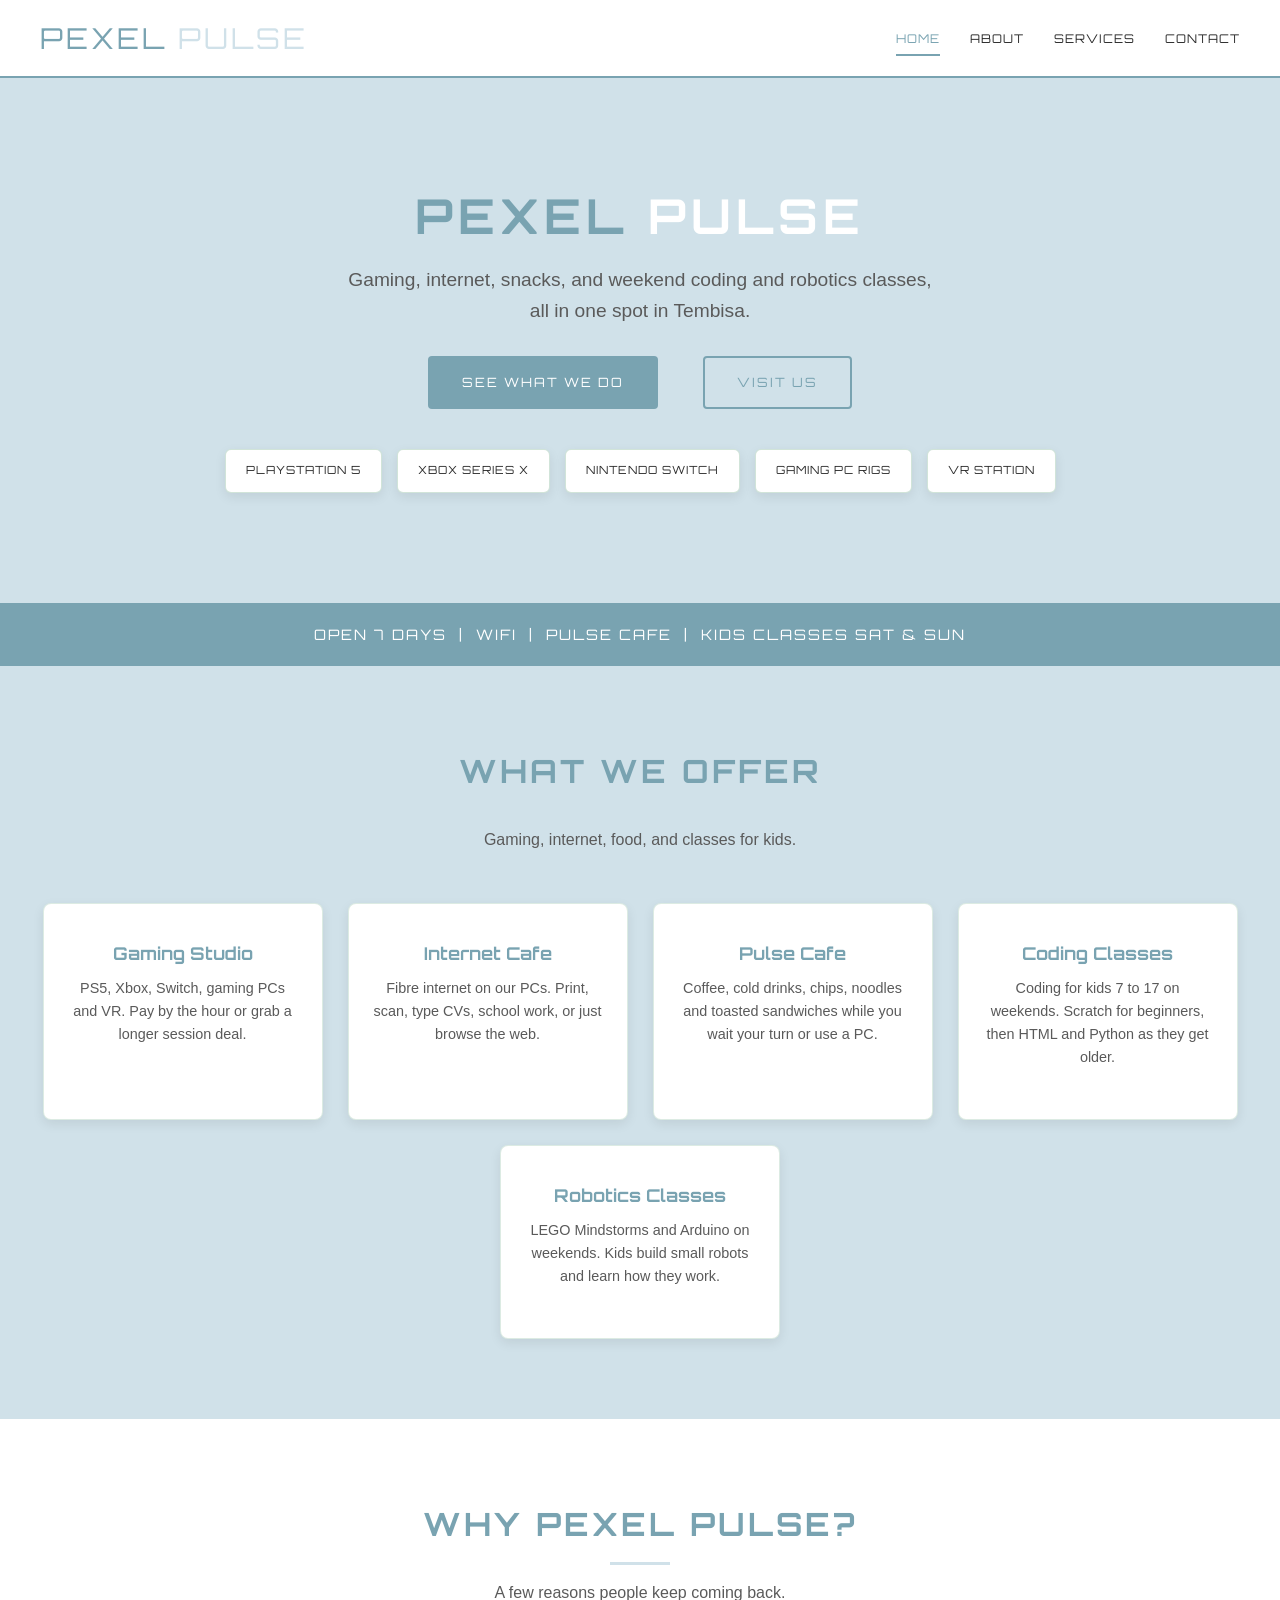
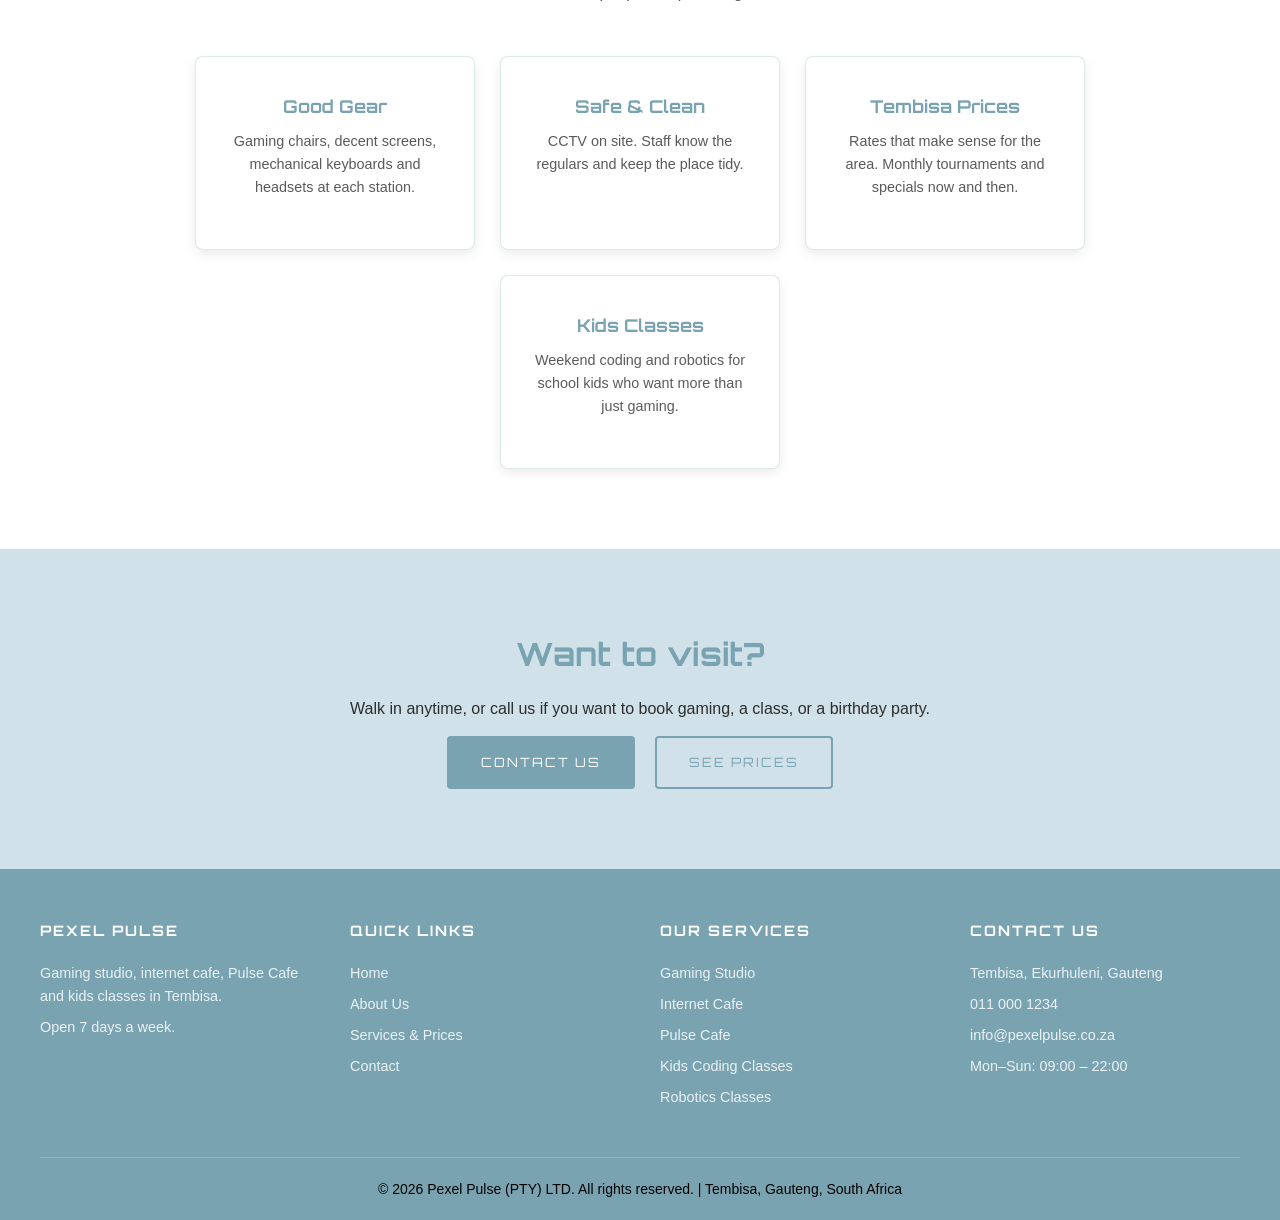
==== commit 31e9433e: "added README file" ====
--- a/index.html
+++ b/index.html
@@ -179,7 +179,7 @@
       </div>
 
       <div class="footer-bottom">
-        <p>&copy; 2025 Pexel Pulse (PTY) LTD. All rights reserved. | Tembisa, Gauteng, South Africa</p>
+        <p>&copy; 2026 Pexel Pulse (PTY) LTD. All rights reserved. | Tembisa, Gauteng, South Africa</p>
       </div>
     </footer>
   
